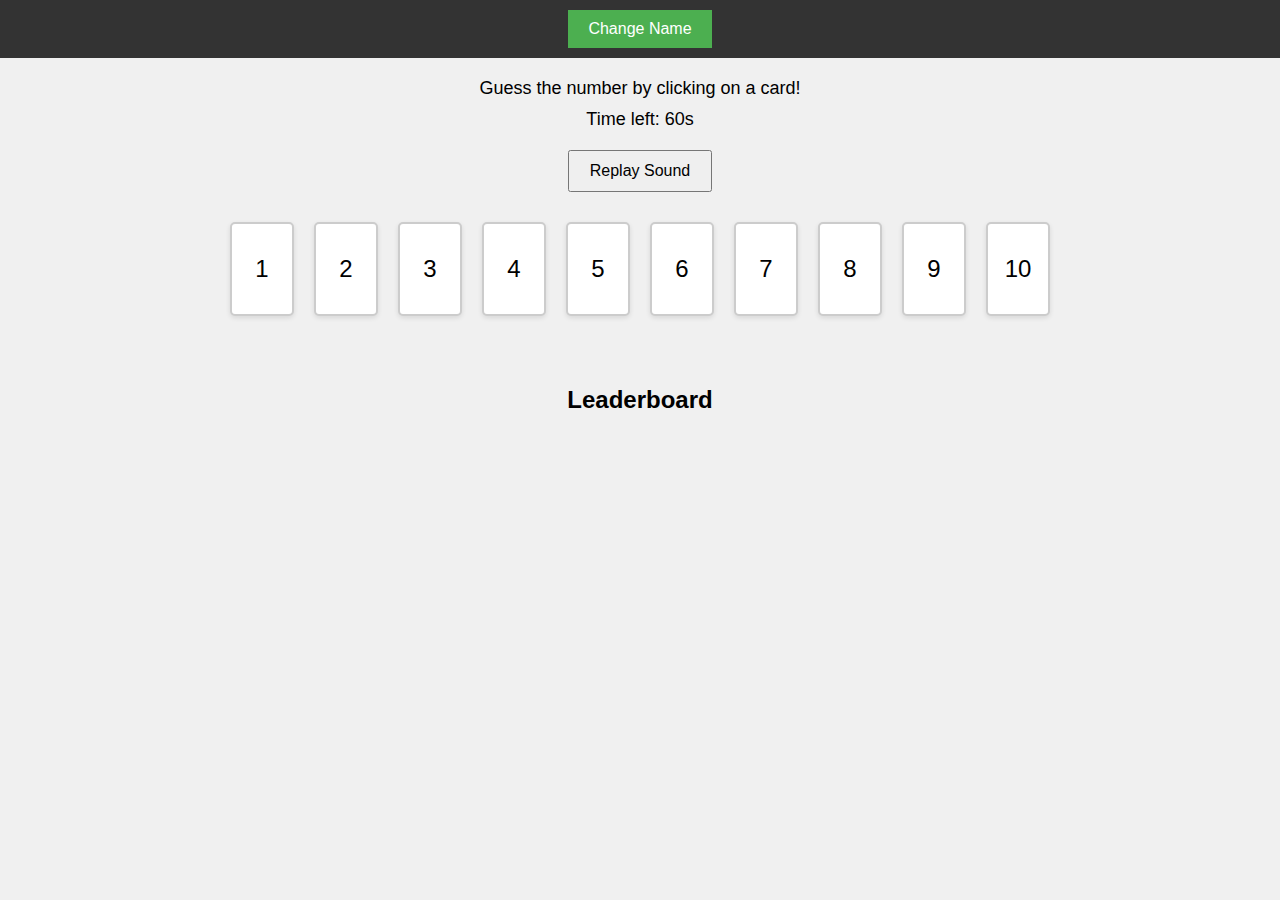
==== index.html @ 0ff7c741 "." ====
<!DOCTYPE html>
<html lang="en">
<head>
  <meta charset="UTF-8">
  <meta name="viewport" content="width=device-width, initial-scale=1.0">
  <title>Guess the Number Game</title>
  <link rel="stylesheet" href="styles.css">
</head>
<body>
    <nav>
        <button id="change-name-button">Change Name</button>
      </nav>
  <div class="game-container">
    <div id="message">Guess the number by clicking on a card!</div>
    <div id="timer">Time left: 60s</div>
    <button id="replay-button">Replay Sound</button>
    <div class="cards-container">
      <!-- Cards will be generated by JavaScript -->
    </div>
  </div>

  <div class="leaderboard-container">
    <h2>Leaderboard</h2>
    <ol id="leaderboard">
      <!-- Leaderboard entries will be generated by JavaScript -->
    </ol>
  </div>

  <!-- Audio elements for numbers -->
  <audio id="audio1" src="sounds/1.mp3"></audio>
  <audio id="audio2" src="sounds/2.mp3"></audio>
  <audio id="audio3" src="sounds/3.mp3"></audio>
  <audio id="audio4" src="sounds/4.mp3"></audio>
  <audio id="audio5" src="sounds/5.mp3"></audio>
  <audio id="audio6" src="sounds/6.mp3"></audio>
  <audio id="audio7" src="sounds/7.mp3"></audio>
  <audio id="audio8" src="sounds/8.mp3"></audio>
  <audio id="audio9" src="sounds/9.mp3"></audio>
  <audio id="audio10" src="sounds/10.mp3"></audio>

  <script src="script.js"></script>
</body>
</html>
---- styles.css ----
body {
    font-family: Arial, sans-serif;
    display: flex;
    flex-direction: column;
    align-items: center;
    height: 100vh;
    margin: 0;
    background-color: #f0f0f0;
  }
  
  nav {
    width: 100%;
    background-color: #333;
    padding: 10px 0;
    display: flex;
    justify-content: center;
  }
  
  nav button {
    background-color: #4CAF50;
    color: white;
    border: none;
    padding: 10px 20px;
    cursor: pointer;
    font-size: 16px;
  }
  
  nav button:hover {
    background-color: #45a049;
  }
  
  .game-container {
    text-align: center;
    margin-top: 20px;
  }
  
  .cards-container {
    display: flex;
    flex-wrap: wrap;
    justify-content: center;
    margin-top: 20px;
  }
  
  .card {
    width: 60px;
    height: 90px;
    margin: 10px;
    background-color: white;
    border: 2px solid #ccc;
    border-radius: 5px;
    display: flex;
    justify-content: center;
    align-items: center;
    font-size: 24px;
    cursor: pointer;
    box-shadow: 0 2px 5px rgba(0, 0, 0, 0.1);
    transition: background-color 0.3s, transform 0.3s;
  }
  
  .card:hover {
    background-color: #f1f1f1;
    transform: translateY(-5px);
  }
  
  #message {
    font-size: 18px;
    margin-bottom: 10px;
  }
  
  #timer {
    font-size: 18px;
    margin-bottom: 20px;
  }
  
  #replay-button {
    display: block;
    margin: 20px auto;
    padding: 10px 20px;
    font-size: 16px;
    cursor: pointer;
  }
  
  .leaderboard-container {
    margin-top: 40px;
    text-align: center;
  }
  
  .leaderboard-container h2 {
    font-size: 24px;
    margin-bottom: 10px;
  }
  
  #leaderboard {
    list-style-type: decimal;
    padding-left: 0;
  }
  
  #leaderboard li {
    font-size: 18px;
    margin: 5px 0;
  }
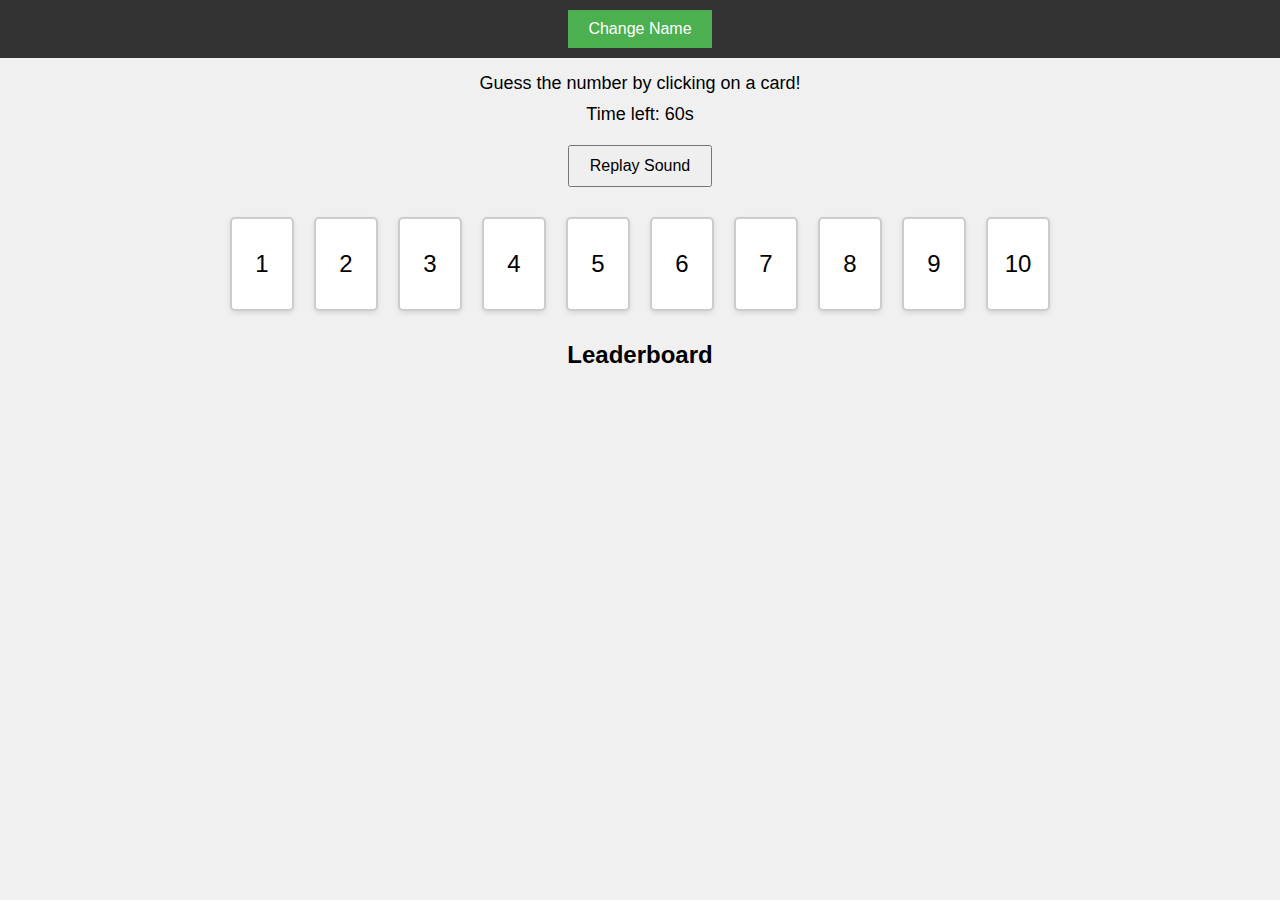
==== commit 2008440c: "." ====
--- a/index.html
+++ b/index.html
@@ -1,8 +1,8 @@
 <!DOCTYPE html>
 <html lang="en">
 <head>
-  <meta charset="UTF-8">
-  <meta name="viewport" content="width=device-width, initial-scale=1.0">
+    <meta charset="UTF-8">
+    <meta name="viewport" content="width=device-width, initial-scale=1.0">
   <title>Guess the Number Game</title>
   <link rel="stylesheet" href="styles.css">
 </head>
--- a/styles.css
+++ b/styles.css
@@ -1,19 +1,14 @@
 body {
     font-family: Arial, sans-serif;
-    display: flex;
-    flex-direction: column;
-    align-items: center;
-    height: 100vh;
     margin: 0;
+    padding: 0;
     background-color: #f0f0f0;
   }
   
   nav {
-    width: 100%;
     background-color: #333;
     padding: 10px 0;
-    display: flex;
-    justify-content: center;
+    text-align: center;
   }
   
   nav button {
@@ -29,9 +24,15 @@
     background-color: #45a049;
   }
   
+  .container {
+    max-width: 800px;
+    margin: 0 auto;
+    padding: 20px;
+  }
+  
   .game-container {
     text-align: center;
-    margin-top: 20px;
+    margin-bottom: 20px;
   }
   
   .cards-container {
@@ -65,6 +66,7 @@
   #message {
     font-size: 18px;
     margin-bottom: 10px;
+    margin-top: 15px;
   }
   
   #timer {
@@ -81,7 +83,6 @@
   }
   
   .leaderboard-container {
-    margin-top: 40px;
     text-align: center;
   }
   
@@ -99,4 +100,34 @@
     font-size: 18px;
     margin: 5px 0;
   }
+  
+  /* Media Queries for Responsive Design */
+  @media only screen and (max-width: 600px) {
+    .card {
+      width: 40px;
+      height: 60px;
+      font-size: 16px;
+    }
+  
+    #message {
+      font-size: 16px;
+    }
+  
+    #timer {
+      font-size: 16px;
+    }
+  
+    #replay-button {
+      padding: 8px 16px;
+      font-size: 14px;
+    }
+  
+    .leaderboard-container h2 {
+      font-size: 20px;
+    }
+  
+    #leaderboard li {
+      font-size: 14px;
+    }
+  }
   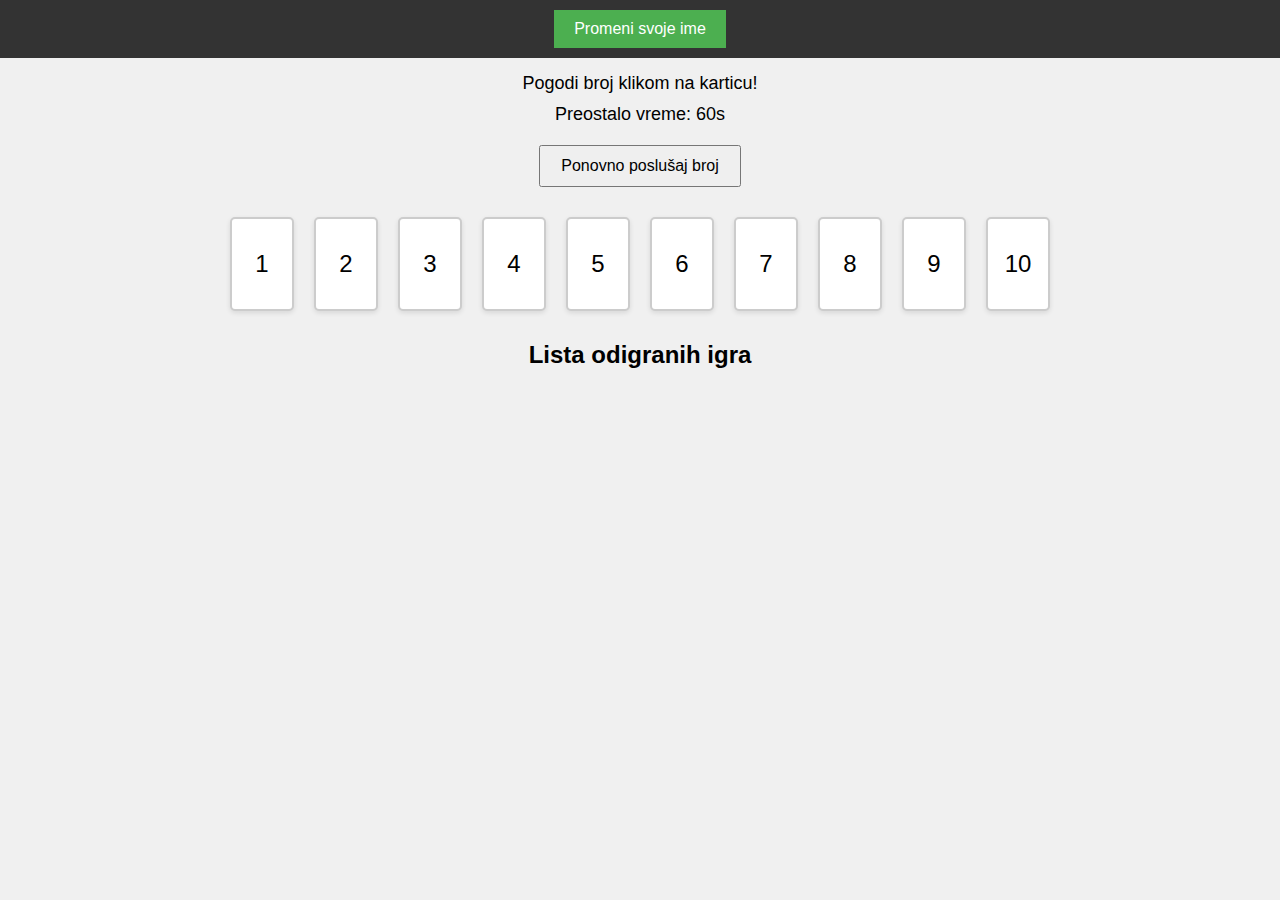
==== commit d6810dfb: "." ====
--- a/index.html
+++ b/index.html
@@ -3,24 +3,24 @@
 <head>
     <meta charset="UTF-8">
     <meta name="viewport" content="width=device-width, initial-scale=1.0">
-  <title>Guess the Number Game</title>
+  <title>Igra pogodi broj</title>
   <link rel="stylesheet" href="styles.css">
 </head>
 <body>
     <nav>
-        <button id="change-name-button">Change Name</button>
+        <button id="change-name-button">Promeni svoje ime</button>
       </nav>
   <div class="game-container">
-    <div id="message">Guess the number by clicking on a card!</div>
-    <div id="timer">Time left: 60s</div>
-    <button id="replay-button">Replay Sound</button>
+    <div id="message">Pogodi broj klikom na karticu!</div>
+    <div id="timer">Preostalo vreme: 60s</div>
+    <button id="replay-button">Ponovno poslušaj broj</button>
     <div class="cards-container">
       <!-- Cards will be generated by JavaScript -->
     </div>
   </div>
 
   <div class="leaderboard-container">
-    <h2>Leaderboard</h2>
+    <h2>Lista odigranih igra</h2>
     <ol id="leaderboard">
       <!-- Leaderboard entries will be generated by JavaScript -->
     </ol>
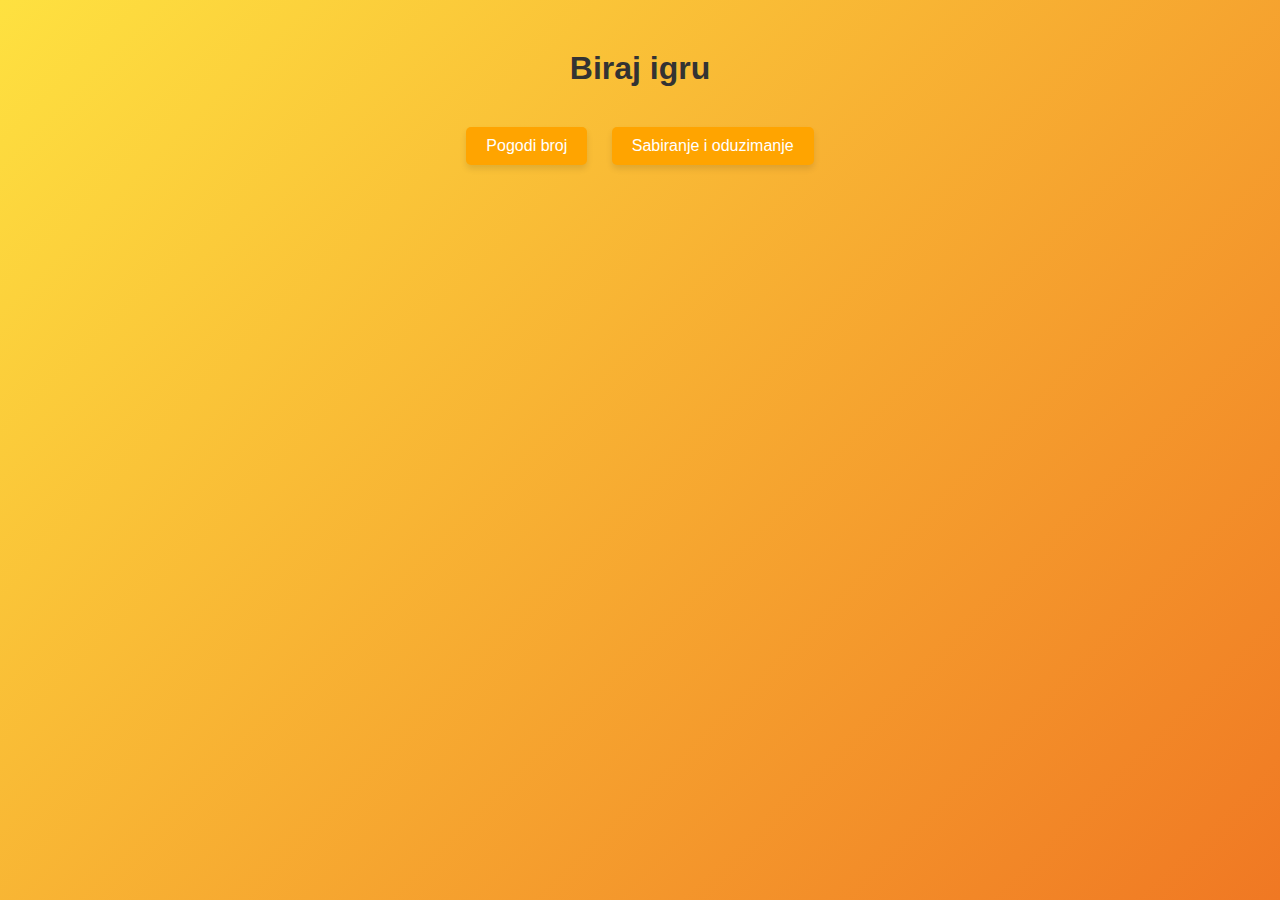
==== commit 3478173d: "." ====
--- a/index.html
+++ b/index.html
@@ -1,43 +1,49 @@
 <!DOCTYPE html>
 <html lang="en">
 <head>
-    <meta charset="UTF-8">
-    <meta name="viewport" content="width=device-width, initial-scale=1.0">
-  <title>Igra pogodi broj</title>
-  <link rel="stylesheet" href="styles.css">
+  <meta charset="UTF-8">
+  <meta name="viewport" content="width=device-width, initial-scale=1.0">
+  <title>Biraju igru</title>
+  <style>
+    body {
+      font-family: Arial, sans-serif;
+      background: linear-gradient(135deg, #FEE140, #F07823);
+      background-repeat: no-repeat;
+      background-size: cover;
+      background-attachment: fixed;
+      text-align: center;
+      margin: 50px auto;
+    }
+
+    h1 {
+      color: #333;
+      margin-bottom: 30px;
+    }
+
+    .btn {
+      background-color: #FFA400;
+      color: white;
+      border: none;
+      padding: 10px 20px;
+      text-align: center;
+      text-decoration: none;
+      display: inline-block;
+      font-size: 16px;
+      margin: 10px;
+      cursor: pointer;
+      border-radius: 5px;
+      box-shadow: 0 4px 6px rgba(0, 0, 0, 0.1);
+      transition: background-color 0.3s;
+    }
+
+    .btn:hover {
+      background-color: #FF9000;
+    }
+  </style>
 </head>
 <body>
-    <nav>
-        <button id="change-name-button">Promeni svoje ime</button>
-      </nav>
-  <div class="game-container">
-    <div id="message">Pogodi broj klikom na karticu!</div>
-    <div id="timer">Preostalo vreme: 60s</div>
-    <button id="replay-button">Ponovno poslušaj broj</button>
-    <div class="cards-container">
-      <!-- Cards will be generated by JavaScript -->
-    </div>
-  </div>
-
-  <div class="leaderboard-container">
-    <h2>Lista odigranih igra</h2>
-    <ol id="leaderboard">
-      <!-- Leaderboard entries will be generated by JavaScript -->
-    </ol>
-  </div>
-
-  <!-- Audio elements for numbers -->
-  <audio id="audio1" src="sounds/1.mp3"></audio>
-  <audio id="audio2" src="sounds/2.mp3"></audio>
-  <audio id="audio3" src="sounds/3.mp3"></audio>
-  <audio id="audio4" src="sounds/4.mp3"></audio>
-  <audio id="audio5" src="sounds/5.mp3"></audio>
-  <audio id="audio6" src="sounds/6.mp3"></audio>
-  <audio id="audio7" src="sounds/7.mp3"></audio>
-  <audio id="audio8" src="sounds/8.mp3"></audio>
-  <audio id="audio9" src="sounds/9.mp3"></audio>
-  <audio id="audio10" src="sounds/10.mp3"></audio>
-
-  <script src="script.js"></script>
+  <h1>Biraj igru</h1>
+  <a href="pogodi_broj.html" class="btn">Pogodi broj</a>
+  <a href="matematika.html" class="btn">Sabiranje i oduzimanje</a>
 </body>
-</html>+</html>
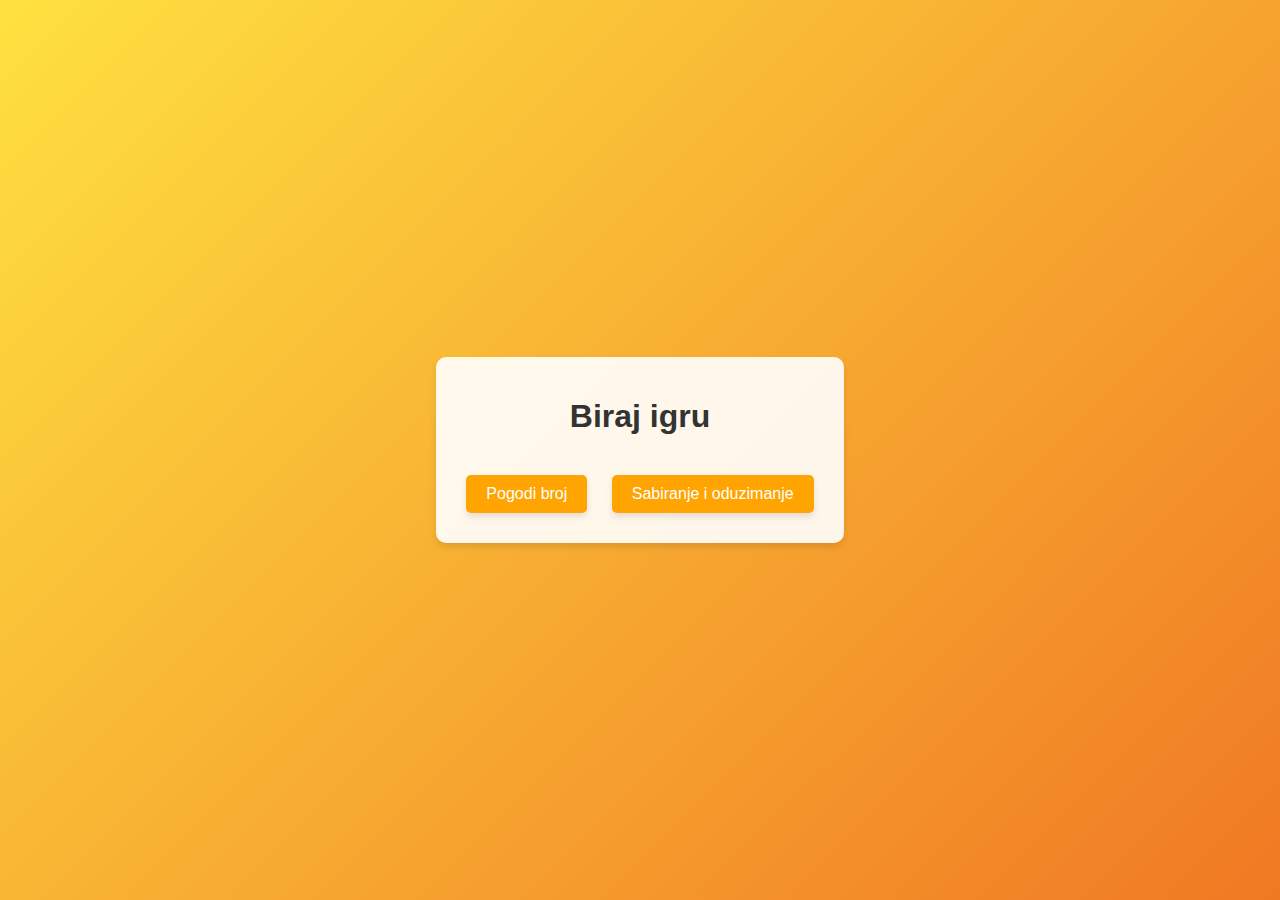
==== commit 43173b9b: "." ====
--- a/index.html
+++ b/index.html
@@ -3,7 +3,7 @@
 <head>
   <meta charset="UTF-8">
   <meta name="viewport" content="width=device-width, initial-scale=1.0">
-  <title>Biraju igru</title>
+  <title>Biraj igru</title>
   <style>
     body {
       font-family: Arial, sans-serif;
@@ -12,7 +12,20 @@
       background-size: cover;
       background-attachment: fixed;
       text-align: center;
-      margin: 50px auto;
+      margin: 0;
+      padding: 0;
+      display: flex;
+      justify-content: center;
+      align-items: center;
+      height: 100vh;
+    }
+
+    .container {
+      max-width: 400px;
+      background-color: rgba(255, 255, 255, 0.9);
+      border-radius: 10px;
+      padding: 20px;
+      box-shadow: 0 4px 6px rgba(0, 0, 0, 0.1);
     }
 
     h1 {
@@ -42,8 +55,10 @@
   </style>
 </head>
 <body>
-  <h1>Biraj igru</h1>
-  <a href="pogodi_broj.html" class="btn">Pogodi broj</a>
-  <a href="matematika.html" class="btn">Sabiranje i oduzimanje</a>
+  <div class="container">
+    <h1>Biraj igru</h1>
+    <a href="pogodi_broj.html" class="btn">Pogodi broj</a>
+    <a href="matematika.html" class="btn">Sabiranje i oduzimanje</a>
+  </div>
 </body>
 </html>
